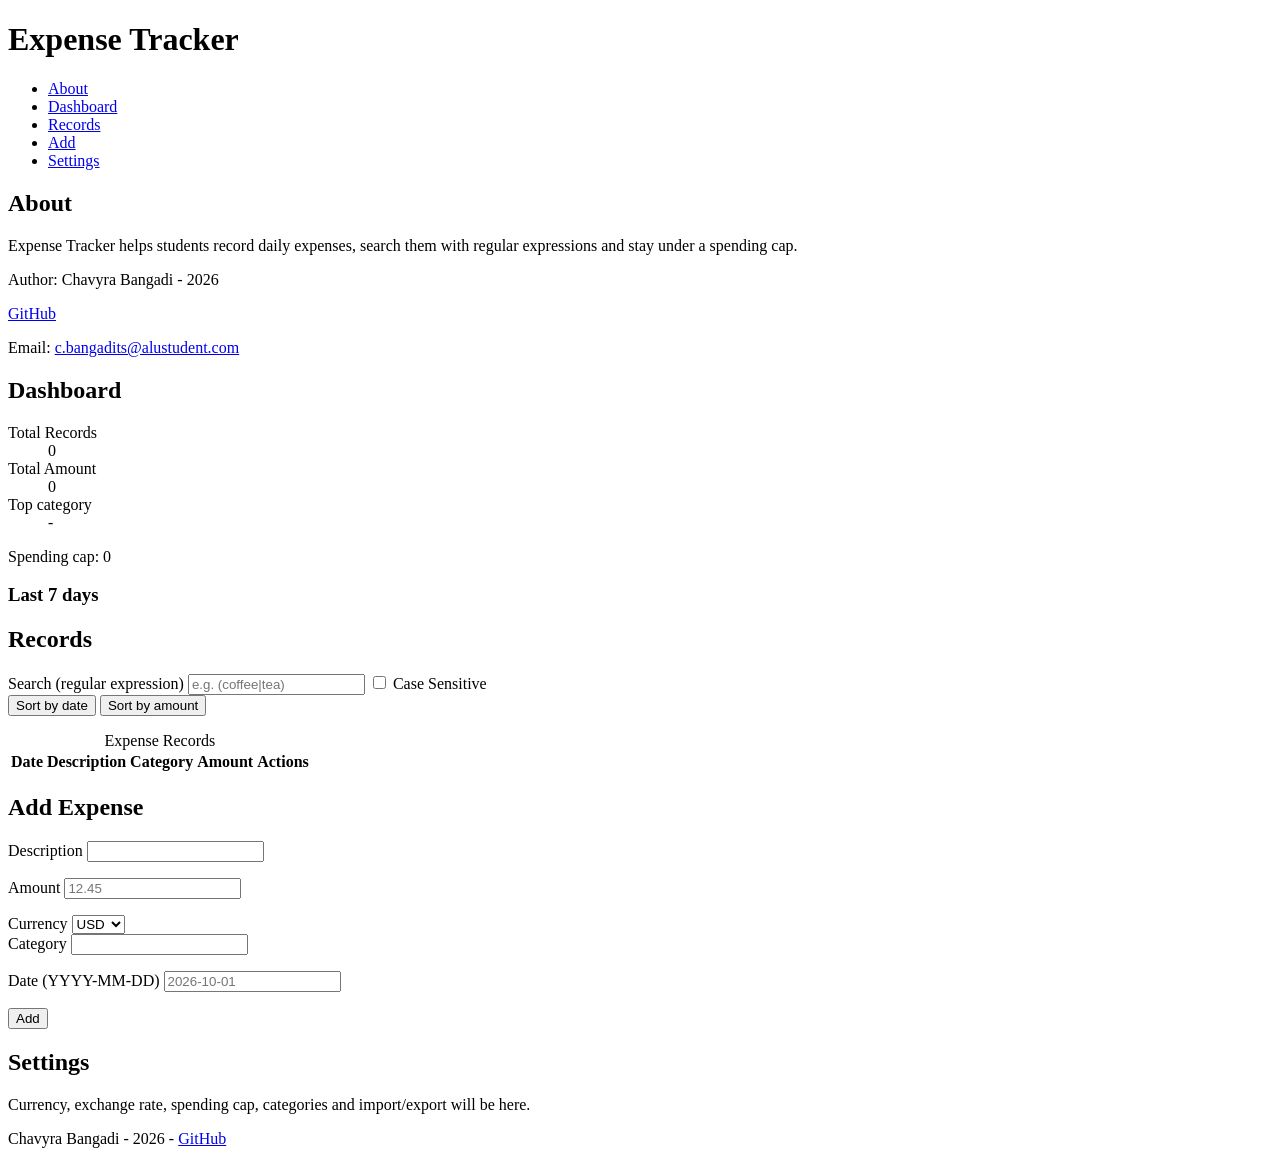
==== index.html @ 543ee17b "feat: add semantic sections and form (M2)" ====
<!DOCTYPE html>
<html lang="en">
<head>
    <meta charset="UTF-8">
    <meta name="viewport" content="width=device-width, initial-scale=1.0">
    <title>Expense Tracker</title>
    <link rel="stylesheet" href="styles/main.css">
    <script type="module" src="scripts/main.js"></script>
</head>
<body>
    <a href="#main" class="skip-link">Skip to main content</a>
    
    <header>
        <h1>Expense Tracker</h1>
        <nav aria-label="Main Navigation">
            <ul>
                <li><a href="#about">About</a></li>
                <li><a href="#dashboard">Dashboard</a></li>
                <li><a href="#records">Records</a></li>
                <li><a href="#add">Add</a></li>
                <li><a href="#settings">Settings</a></li>
            </ul>
        </nav>
    </header>

    <main id="main" tabindex="-1">

        <section id="about" aria-labelledby="about-heading">
            <h2 id="about-heading">About</h2>
            <p>Expense Tracker helps students record daily expenses, search them with regular expressions and stay under a spending cap.</p>
            <p>Author: Chavyra Bangadi - 2026</p>
            <p><a href="https://github.com/cbangadits-gif">GitHub</a></p>
            <p>Email: <a href="mailto:c.bangadits@alustudent.com">c.bangadits@alustudent.com</a></p>
        </section>

        <section id="dashboard" aria-labelledby="dashboard-heading">
            <h2 id="dashboard-heading">Dashboard</h2>
            <dl>
                <div><dt>Total Records</dt><dd id="stat-count">0</dd></div>
                <div><dt>Total Amount</dt><dd id="stat-total">0</dd></div>
                <div><dt>Top category</dt><dd id="stat-top">-</dd></div>
            </dl>
            <div>
                <p>Spending cap: <span id="budget-limit">0</span></p>
                <p id="cap-message" role="status" aria-live="polite"></p>
            </div>

            <h3>Last 7 days</h3>
            <ol id="trend"></ol>
        </section>

        <section id="records" aria-labelledby="records-heading">
            <h2 id="records-heading">Records</h2>
            <label for="search">Search (regular expression)</label>
            <input type="text" id="search" placeholder="e.g. (coffee|tea)" aria-describedby="search-status">
            <label><input type="checkbox" id="case-sensitive"> Case Sensitive</label>
            <div>
                <button type="button" id="sort-date">Sort by date</button>
                <button type="button" id="sort-amount">Sort by amount</button>
            </div>

            <p id="search-status" role="status" aria-live="polite"></p>

            <table>
                <caption>Expense Records</caption>
                <thead>
                    <tr>
                        <th scope="col">Date</th>
                        <th scope="col">Description</th>
                        <th scope="col">Category</th>
                        <th scope="col">Amount</th>
                        <th scope="col">Actions</th>
                    </tr>
                </thead>
                <tbody id="records-body"></tbody>
            </table>
        </section>

        <section id="add" aria-labelledby="add-heading">
            <h2 id="add-heading">Add Expense</h2>
            <form id="add-form" novalidate>
                <div>
                    <label for="description">Description</label>
                    <input type="text" id="description" name="description" requiredaria-describedby="description-error">
                    <p class="error" id="description-error" aria-live="polite"></p>
                </div>
                <div>
                    <label for="amount">Amount</label>
                    <input type="text" id="amount" name="amount" inputmode="decimal" placeholder="12.45" required aria-describedby="amount-error">
                    <p class="error" id="amount-error" aria-live="polite"></p>
                </div>
                <div>
                    <label for="currency">Currency</label>
                    <select id="currency" name="currency">
                        <option value="USD">USD</option>
                        <option value="EUR">EUR</option>
                        <option value="RWF">RWF</option>
                    </select>
                </div>
                <div>
                    <label for="category">Category</label>
                    <input type="text" id="category" name="category" list="category-list" required aria-describedby="category-error">
                    <datalist id="category-list"></datalist>
                    <p class="error" id="category-error" aria-live="polite"></p>
                </div>
                <div>
                    <label for="date">Date (YYYY-MM-DD)</label>
                    <input type="text" id="date" name="date" inputmode="numeric" placeholder="2026-10-01" required aria-describedby="date-error">
                    <p class="error" id="date-error" aria-live="polite"></p>
                </div>

                <button type="submit">Add</button>
            </form>
        </section>

        <section id="settings" aria-labelledby="settings-heading">
            <h2 id="settings-heading">Settings</h2>
            <p>Currency, exchange rate, spending cap, categories and import/export will be here.</p>
        </section>
    </main>

    <footer>
        <p>Chavyra Bangadi - 2026 - <a href="https://github.com/cbangadits-gif">GitHub</a></p>
    </footer>
</body>
</html>
---- styles/main.css ----
.skip-link {
    position: absolute;
    top: -40px;
    left: 0;
    background: #000;
    color: #fff;
    padding: 8px;
    z-index: 100;
}

.skip-link:focus {
    top: 0;
}

a:focus, button:focus, input:focus {
    outline: 2px solid #005fcc;
    outline-offset: 2px;
}

[aria-current="page"] {
    font-weight: bold;
    text-decoration: underline;
}
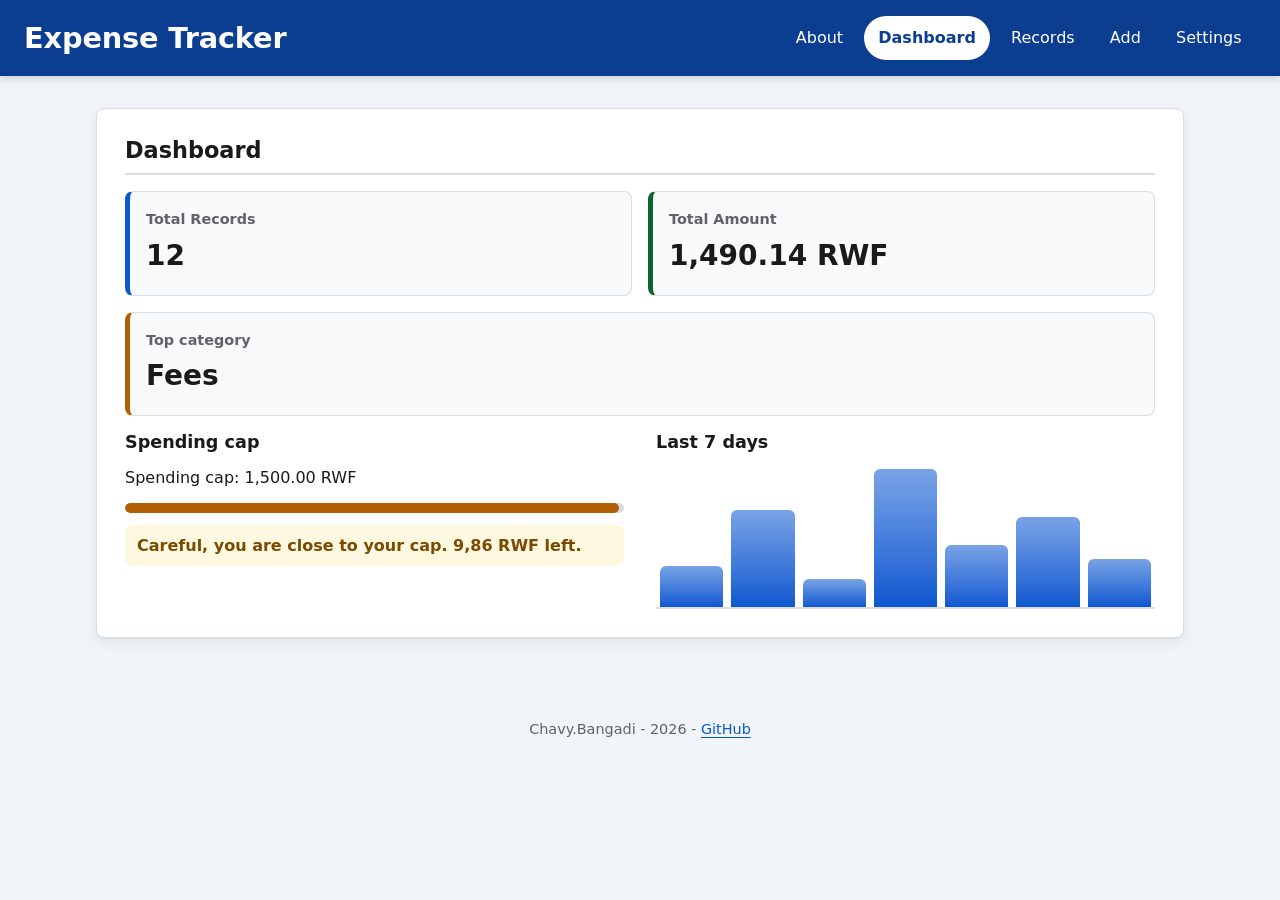
==== commit 93efc620: "feat: section navigation, richer About, solid header (M2)" ====
--- a/index.html
+++ b/index.html
@@ -26,101 +26,97 @@
     <main id="main" tabindex="-1">
 
         <section id="about" aria-labelledby="about-heading">
-            <h2 id="about-heading">About</h2>
-            <p>Expense Tracker helps students record daily expenses, search them with regular expressions and stay under a spending cap.</p>
-            <p>Author: Chavyra Bangadi - 2026</p>
-            <p><a href="https://github.com/cbangadits-gif">GitHub</a></p>
-            <p>Email: <a href="mailto:c.bangadits@alustudent.com">c.bangadits@alustudent.com</a></p>
+            <h2 id="about-heading" tabindex="-1">About</h2>
+            <p>Expense Tracker is a small web app that helps students see where their money goes, search past expenses with regular expressions and stay under a monthly spending cap.</p>
+            <h3>What you can do</h3>
+            <ul class="feature-grid">
+                <li><strong>Track expenses</strong>Add, edit and delete records with a description, amount, currency, category and date</li>
+                <li><strong>Search with Regex</strong>Type a regular expression and see matches highlighted instantly.</li>
+                <li><strong>Watch your budget</strong>Set a spending cap and get a clear message when you get close or go over.</li>
+                <li><strong>Keep your data</strong>Everything is saved in your browser. Import or export it as JSON at any time.</li>
+            </ul>
+            <h3>How to use it</h3>
+            <ol>
+                <li>Open <strong>Add</strong> and enter your first expense.</li>
+                <li>Check the <strong>Dashboard</strong> for totals,top category and 7-day trend.</li>
+                <li>Use <strong>Records</strong> to search, sort, edit or delete.</li>
+                <li>Set your cap, currencies and backups in <strong>Settings</strong></li>
+            </ol>
+            <h3>Keyboard and accessibility</h3>
+            <ul>
+                <li>Press <kbd>Tab</kbd> to move between controls; the first stop is the skip link.</li>
+                <li>Press <kbd>Enter</kbd> or <kbd>Space</kbd> to active buttons and menu items.</li>
+                <li>Messages are announced to screen readers, and colors never carry meaning alone.</li>
+            </ul>
+            <h3>Built with</h3>
+            <p>Plain HTML, CSS and JavaScript(ES modules), no framework. Data stays on your device in <code>localstorage</code>.</p>
+            <h3>Author</h3>
+            <p>Chavy.Bangadi, 2026</p>
+            <p><a href="https://github.com/cbangadits-gif">GitHub</a> . <a href="mailto:c.bangadits@alustudent.com">c.bangadits@alustudent.com</a></p>
         </section>
 
         <section id="dashboard" aria-labelledby="dashboard-heading">
-            <h2 id="dashboard-heading">Dashboard</h2>
+            <h2 id="dashboard-heading" tabindex="-1">Dashboard</h2>
             <dl>
-                <div><dt>Total Records</dt><dd id="stat-count">0</dd></div>
-                <div><dt>Total Amount</dt><dd id="stat-total">0</dd></div>
-                <div><dt>Top category</dt><dd id="stat-top">-</dd></div>
+                <div><dt>Total Records</dt><dd id="stat-count">12</dd></div>
+                <div><dt>Total Amount</dt><dd id="stat-total">1,490.14 RWF</dd></div>
+                <div><dt>Top category</dt><dd id="stat-top">Fees</dd></div>
             </dl>
             <div>
-                <p>Spending cap: <span id="budget-limit">0</span></p>
-                <p id="cap-message" role="status" aria-live="polite"></p>
+                <h3>Spending cap</h3>
+                <p>Spending cap: <span id="budget-limit">1,500.00 RWF</span></p>
+                <div class="meter" data-state="near" aria-hidden="true"><div class="meter-fill" style="--w:99%"></div></div>
+                <p id="cap-message" role="status" aria-live="polite" class="cap-near">Careful, you are close to your cap. 9,86 RWF left.</p>
             </div>
-
+            <div>
             <h3>Last 7 days</h3>
-            <ol id="trend"></ol>
+            <ol id="trend">
+                <li style="--h:30"></li><li style="--h:70"></li><li style="--h:20"></li><li style="--h:100"></li><li style="--h:45"></li><li style="--h:65"></li><li style="--h:35"></li>
+            </ol>
+            </div>
         </section>
 
         <section id="records" aria-labelledby="records-heading">
-            <h2 id="records-heading">Records</h2>
+            <h2 id="records-heading" tabindex="-1">Records</h2>
             <label for="search">Search (regular expression)</label>
-            <input type="text" id="search" placeholder="e.g. (coffee|tea)" aria-describedby="search-status">
+            <input type="search" id="search" placeholder="e.g. (coffee|tea)" aria-describedby="search-status">
             <label><input type="checkbox" id="case-sensitive"> Case Sensitive</label>
-            <div>
+            <div class="sort-buttons">
                 <button type="button" id="sort-date">Sort by date</button>
                 <button type="button" id="sort-amount">Sort by amount</button>
             </div>
 
-            <p id="search-status" role="status" aria-live="polite"></p>
+            <p id="search-status" role="status" aria-live="polite">4 results of 12</p>
 
             <table>
-                <caption>Expense Records</caption>
-                <thead>
-                    <tr>
-                        <th scope="col">Date</th>
-                        <th scope="col">Description</th>
-                        <th scope="col">Category</th>
-                        <th scope="col">Amount</th>
-                        <th scope="col">Actions</th>
-                    </tr>
-                </thead>
-                <tbody id="records-body"></tbody>
+                <caption class="visually-hidden">Expense Records</caption>
+                <thead><tr><th scope="col">Date</th><th scope="col">Description</th><th scope="col">Category</th><th scope="col">Amount</th><th scope="col">Actions</th></tr></thead>
+                <tbody id="records-body">
+                    <tr><td data-label="Date">2026-10-08</td><td data-label="Description">Lunch at cafeteria</td><td data-label="Category">Food</td><td data-label="Amount">12.50 USD</td><td><div class="actions"><button type="button" class="btn-small">Edit</button><button type="button" class="btn-small btn-danger">Delete</button></div></td></tr>
+                    <tr><td data-label="Date">2026-10-07</td><td data-label="Description"><mark>Coffee</mark> with friends</td><td data-label="Category">Leisure</td><td data-label="Amount">8.75 USD</td><td><div class="actions"><button type="button" class="btn-small">Edit</button><button type="button" class="btn-small btn-danger">Delete</button></div></td></tr>
+                </tbody>
             </table>
         </section>
 
         <section id="add" aria-labelledby="add-heading">
-            <h2 id="add-heading">Add Expense</h2>
+            <h2 id="add-heading" tabindex="-1">Add Expense</h2>
             <form id="add-form" novalidate>
-                <div>
-                    <label for="description">Description</label>
-                    <input type="text" id="description" name="description" requiredaria-describedby="description-error">
-                    <p class="error" id="description-error" aria-live="polite"></p>
-                </div>
-                <div>
-                    <label for="amount">Amount</label>
-                    <input type="text" id="amount" name="amount" inputmode="decimal" placeholder="12.45" required aria-describedby="amount-error">
-                    <p class="error" id="amount-error" aria-live="polite"></p>
-                </div>
-                <div>
-                    <label for="currency">Currency</label>
-                    <select id="currency" name="currency">
-                        <option value="USD">USD</option>
-                        <option value="EUR">EUR</option>
-                        <option value="RWF">RWF</option>
-                    </select>
-                </div>
-                <div>
-                    <label for="category">Category</label>
-                    <input type="text" id="category" name="category" list="category-list" required aria-describedby="category-error">
-                    <datalist id="category-list"></datalist>
-                    <p class="error" id="category-error" aria-live="polite"></p>
-                </div>
-                <div>
-                    <label for="date">Date (YYYY-MM-DD)</label>
-                    <input type="text" id="date" name="date" inputmode="numeric" placeholder="2026-10-01" required aria-describedby="date-error">
-                    <p class="error" id="date-error" aria-live="polite"></p>
-                </div>
-
+                <div><label for="description">Description</label><input type="text" id="description" required aria-describedby="description-error"><p class="error" id="description-error" aria-live="polite"></p></div>
+                <div><label for="amount">Amount</label><input type="text" id="amount" inputmode="decimal" placeholder="12.45" required aria-describedby="amount-error"><p class="error" id="amount-error" aria-live="polite"></p></div>
+                <div><label for="currency">Currency</label><select id="currency"><option>USD</option><option>EUR</option><option>RWF</option></select></div>
+                <div><label for="category">Category</label><input type="text" id="category" required aria-describedby="category-error"><p class="error" id="category-error" aria-live="polite"></p></div>
+                <div><label for="date">Date (YYYY-MM-DD)</label><input type="text" id="date" placeholder="2026-10-01" required aria-describedby="date-error"><p class="error" id="date-error" aria-live="polite"></p></div>
                 <button type="submit">Add</button>
             </form>
         </section>
 
         <section id="settings" aria-labelledby="settings-heading">
-            <h2 id="settings-heading">Settings</h2>
+            <h2 id="settings-heading" tabindex="-1">Settings</h2>
             <p>Currency, exchange rate, spending cap, categories and import/export will be here.</p>
         </section>
     </main>
+    <footer><p>Chavy.Bangadi - 2026 - <a href="https://github.com/cbangadits-gif">GitHub</a></p></footer>
+</body>
+</html>
 
-    <footer>
-        <p>Chavyra Bangadi - 2026 - <a href="https://github.com/cbangadits-gif">GitHub</a></p>
-    </footer>
-</body>
-</html>+            
--- a/styles/main.css
+++ b/styles/main.css
@@ -1,23 +1,592 @@
+:root {
+    --bg: #f1f4f9;
+    --card: #ffffff;
+    --surface: #f8f9fa;
+    --text: #1a1a1a;
+    --muted: #5f6368;
+    --primary: #0b57d0;
+    --on-primary: #ffffff;
+    --border: #dadce0;
+    --danger: #b3261e;
+    --on-danger: #ffffff;
+    --success: #0d652d;
+    --warning: #7a4a00;
+    --warning-bg: #fff8e1;
+    --accent-amber: #b06000;
+    --header-from: #0b3d91;
+    --header-to: #0b57d0;
+    --th-bg: #e8f0fe;
+    --th-text: #0b3d91;
+    --row-alt: #f8f9fa;
+    --row-hover: #eef3fd;
+    --shadow: 0 1px 2px rgba(16, 24, 40, 0.06), 0 4px 14px rgba(16, 24, 40, 0.07);
+    --radius: 8px;
+    --space: 1rem;
+    --font: system-ui, -apple-system, "Segoe UI", Roboto, sans-serif;
+    color-scheme: light;
+}
+
+@media(prefers-color-scheme: dark) {
+    :root {
+        --bg: #0f1420;
+        --card: #182030;
+        --surface: #1f2940;
+        --text: #e8ecf4;
+        --muted: #b6c0d3;
+        --primary: #8ab4ff;
+        --on-primary: #0b1220;
+        --border: #3a465c;
+        --danger: #ff9b9b;
+        --on-danger: #2a0505;
+        --success: #86efac;
+        --warning: #fcd34d;
+        --warning-bg: #3a2f10;
+        --accent-amber: #fcd34d;
+        --header-from: #14264d;
+        --header-to: #1f3c7a;
+        --th-bg: #243252;
+        --th-text: #dbe6ff;
+        --row-alt: #1c2539;
+        --row-hover: #26324d;
+        --shadow: 0 1px 2px rgba(0, 0, 0, 0.4), 0 4px 14px rgba(0, 0, 0, 0.35);
+        color-scheme: dark;
+        
+    }
+}
+
+
+*, *::before, *::after {
+    box-sizing: border-box;
+}
+
+body {
+    margin: 0;
+    font-family: var(--font);
+    line-height: 1.6;
+    background: var(--bg);
+    color: var(--text);
+    font-size: 16px;
+}
+
+h1, h2, h3 {
+    margin: 0 0 calc(var(--space) * 0.75);
+    line-height: 1.2;
+}
+h1 {font-size: 1.6rem; letter-spacing: -0.01rem; }
+h2 {font-size: 1.4rem; }
+h3 {font-size: 1.1rem; }
+
+p { margin: 0 0 0.75rem; }
+
+a {
+    color: var(--primary);
+    text-underline-offset: 3px;
+}
+
 .skip-link {
     position: absolute;
-    top: -40px;
-    left: 0;
+    top: -100px;
+    left: 0.5rem;
+    padding: 0.5rem 1rem;
     background: #000;
     color: #fff;
-    padding: 8px;
-    z-index: 100;
-}
-
+    z-index: 1009;
+    text-decoration: none;
+    border-radius: var(--radius);
+    transition: top 0.2s ease;
+}
 .skip-link:focus {
-    top: 0;
-}
-
-a:focus, button:focus, input:focus {
-    outline: 2px solid #005fcc;
+    top: 0.5rem;
+    outline: 3px solid #fff;
     outline-offset: 2px;
 }
 
-[aria-current="page"] {
-    font-weight: bold;
+:focus-visible {
+    outline: 3px solid var(--primary);
+    outline-offset: 2px;
+}
+header :focus-visible {
+    outline-color: #fff;
+}
+
+.visually-hidden {
+    position: absolute;
+    width: 1px;
+    height: 1px;
+    padding: 0;
+    margin: -1px;
+    overflow: hidden;
+    clip: rect(0, 0, 0, 0);
+    white-space: nowrap;
+    border: 0;
+}
+
+section > h2:focus {
+    outline: none;
+}
+
+main:focus {
+    outline: none;
+}
+
+[hidden] {
+    display: none !important;
+}
+
+header {
+    padding: var(--space);
+    background: var(--header-from);
+    color: #fff;
+    box-shadow: 0 2px 8px rgba(0, 0, 0, 0.18);
+    display: flex;
+    flex-direction: column;
+    gap: 0.75rem;
+}
+header h1 { margin: 0; }
+
+
+nav ul {
+    display: flex;
+    flex-wrap: wrap;
+    gap: 0.4rem;
+    list-style: none;
+    padding: 0;
+    margin: 0;
+    
+}
+nav a {
+    display: inline-flex;
+    align-items: center;
+    min-height: 44px;
+    padding: 0.4rem 0.9rem;
+    border-radius: 999px;
+    text-decoration: none;
+    color: #fff;
+    font-weight: 500;
+    transition: background-color 0.2s, color 0.2s
+}
+nav a:hover {
+    background: rgba(255, 255, 255, 0.2);
+}
+nav a[aria-current="page"] {
+    background: #fff;
+    color: #0b3d91;
+    font-weight: 700;  
+}
+
+main {
+    padding: calc(var(--space) * 1.5) var(--space);
+    max-width: 72rem;
+    margin: 0 auto;
+}
+
+section {
+    margin-bottom: calc(var(--space) * 1.5);
+    padding: var(--space);
+    background: var(--card);
+    border: 1px solid var(--border);
+    border-radius: var(--radius);
+    box-shadow: var(--shadow);
+    animation: fade-in 0.3s ease;
+}
+section > h2 {
+    padding-bottom: 0.6rem;
+    margin-bottom: var(--space);
+    border-bottom: 2px solid var(--border);
+}
+#about p, #about li { max-width: 65ch; }
+#about .lead {
+    font-size: 1.1rem;
+    color: var(--muted);
+}
+#about h3 {
+    margin-top: 1.5rem;
+}
+#about ul, #about ol {
+    padding-left: 1.25rem;
+}
+#about li + li {
+    margin-top: 0.35rem;
+}
+.feature-grid {
+    display: grid;
+    gap: var(--space);
+    list-style: none;
+    padding: 0 !important;
+}
+.feature-grid li {
+    max-width: none !important;
+    margin: 0 !important;
+    padding: var(--space);
+    background: var(--bg);
+    border: 1px solid var(--border);
+    border-left: 5px solid var(--primary);
+    border-radius: var(--radius);
+
+}
+.feature-grid strong {
+    display: block;
+}
+kbd {
+    padding: 0.1rem 0.4rem;
+    border: 1px solid var(--border);
+    border-bottom-width: 2px;
+    border-radius: 4px;
+    background: var(--bg);
+    font: 0.85rem ui-monospace, monospace;
+}
+
+footer {
+    padding: calc(var(--space) * 1.5);
+    text-align: center;
+    color: var(--muted);
+    font-size: 0.9rem;
+}
+
+label {
+    display: block;
+    margin: 0 0 0.25rem;
+    font-weight: 600;
+}
+
+input[type="text"],
+input[type="search"],
+select {
+    width: 100%;
+    min-height: 44px;
+    padding: 0.5rem 0.75rem;
+    border: 1.5px solid var(--border);
+    border-radius: var(--radius);
+    background: var(--card);
+    color: var(--text);
+    font: inherit;
+    transition: border-color 0.2s, box-shadow 0.2s;
+}
+input::placeholder {
+    color: var(--muted);
+    opacity: 0.85;
+}
+input[type="text"]:hover,
+input[type="search"]:hover,
+select:hover {
+    border-color: var(--primary);
+}
+input[type="text"]:focus,
+input[type="search"]:focus,
+select:focus {
+    border-color: var(--primary);
+    box-shadow: 0 0 0 3px color-mix(in srgb, var(--primary) 25%, transparent);
+}
+input[type="checkbox"] {
+    width: 1.15rem;
+    height: 1.15rem;
+    margin-right: 0.5rem;
+    vertical-align: middle;
+    accent-color: var(--primary);
+}
+.error {
+    color: var(--danger);
+    font-size: 0.875rem;
+    min-height: 1.25rem;
+    margin: 0.25rem 0 0;
+}
+
+input[aria-invalid="true"] {
+    border-color: var(--danger);
+    border-width: 2px;
+}
+
+button {
+    min-height: 44px;
+    padding: 0.5rem 1rem;
+    cursor: pointer;
+    border-radius: var(--radius);
+    border: 1px solid var(--border);
+    background: var(--card);
+    color: var(--text);
+    font: inherit;
+    font-weight: 600;
+    transition: background-color 0.2s, border-color 0.2s, transform 0.1s, box-shadow 0.2s;
+}
+button:hover {
+    border-color: var(--primary);
+    box-shadow: 0 2px 6px rgba(0, 0, 0, 0.12);
+    transform: translateY(-1px);
+}
+button:active {
+    transform: translateY(0);
+}
+button[type="submit"] {
+    background: var(--primary);
+    color: var(--on-primary);
+    border-color: var(--primary);
+}
+button[type="submit"]:hover {
+    filter: brightness(0.92);
+}
+.btn-danger {
+    background: var(--danger);
+    color: var(--on-danger);
+    border-color: var(--danger);
+}
+.btn-small {
+    min-height: 36px;
+    padding: 0.25rem 0.75rem;
+    font-size: 0.9rem;
+}  
+
+.sort-buttons {
+    display: flex;
+    flex-wrap: wrap;
+    gap: 0.5rem;
+    margin: 0.75rem 0;
+}
+#search-status {
+    min-height: 1.5rem;
+    margin: 0 0 var(--space);
+    color: var(--muted);
+    font-weight: 600;
+} 
+
+dl {
+    display: grid;
+    gap: var(--space);
+    margin: 0 0 var(--space);
+}
+dl div {
+    padding: var(--space);
+    background: var(--surface);
+    border: 1px solid var(--border);
+    border-left: 5px solid var(--primary);
+    border-radius: var(--radius);
+}
+dl div:nth-child(2) { border-left-color: var(--success); } 
+dl div:nth-child(3) { border-left-color: var(--accent-amber); }
+dt {
+    color: var(--muted);
+    font-size: 0.9rem;
+    font-weight: 600;
+}
+dd {
+    margin: 0.15rem 0 0;
+    font-size: 1.75rem;
+    font-weight: 700;
+    overflow-wrap: anywhere;
+}
+
+.meter {
+    height: 10px;
+    margin: 0.5rem 0 0.75rem;
+    background: var(--border);
+    border-radius: 999px;
+    overflow: hidden;
+}
+.meter-fill {
+    height: 100%;
+    width: var(--w, 0%);
+    background: var(--success);
+    border-radius: 999px;
+    transition: width 0.6s ease, background-color 0.3s;
+}
+.meter[data-state="near"] .meter-fill { background: var(--accent-amber); }
+.meter[data-state="over"] .meter-fill { background: var(--danger); }
+
+#trend {
+    display: flex;
+    align-items: flex-end;
+    gap: 0.5rem;
+    list-style: none;
+    padding: 0 0.25rem;
+    margin: 1rem 0 0;
+    height: 140px;
+    border-bottom: 2px solid var(--border);
+}
+#trend li {
+    flex: 1;
+    background: linear-gradient(to top, var(--primary), color-mix(in srgb, var(--primary) 55%, #fff));
+    border-radius: 6px 6px 0 0;
+    height: calc(var(--h, 0) * 1%);
+    min-height: 4px;
+    transform-origin: bottom;
+    animation: grow 0.7s ease-out both;
+}
+
+.cap-ok { color: var(--success); font-weight:600; }
+.cap-near { color: var(--warning); background:var(--warning-bg); padding: 0.5rem 0.75rem; border-radius: var(--radius); font-weight: 600; }
+.cap-over { color: var(--on-danger); background: var(--danger); padding: 0.5rem 0.75rem; border-radius: var(--radius); font-weight: 600; }
+
+mark {
+    background: #ffeb3b;
+    color: #1a1a1a;
     text-decoration: underline;
-}+    padding: 0 2px;
+    border-radius: 2px;
+}
+table, thead, tbody, tr, td {
+    display: block;
+    width: 100%;
+}
+thead {
+    position: absolute;
+    width: 1px;
+    height: 1px;
+    padding: 0;
+    margin: -1px;
+    overflow: hidden;
+    clip: rect(0, 0, 0, 0);
+    white-space: nowrap;
+    border: 0;
+}
+tr {
+    border: 1px solid var(--border);
+    border-radius: var(--radius);
+    margin-bottom: var(--space);
+    padding: 0.5rem var(--space);
+    background: var(--card);
+    box-shadow: var(--shadow);
+}
+td {
+    padding: 0.3rem 0;
+    display: flex;
+    justify-content: space-between;
+    gap: 1rem;
+    text-align: right;
+}
+td::before {
+    content: attr(data-label);
+    font-weight: 600;
+    color: var(--muted);
+    text-align: left;
+}
+
+.actions {
+    display: flex;
+    gap: 0.5rem;
+    margin-top: 0.25rem;
+}
+
+@keyframes fade-in {
+    from { opacity: 0; transform: translateY(8px); }
+    to { opacity: 1; transform: translateY(0); }
+}
+@keyframes grow {
+    from { transform: scaleY(0); }
+    to { transform: scaleY(1); }
+    
+}
+@keyframes flash {
+    from { background-color: var(--th-bg); }
+    
+}
+.is-new {
+    animation: flash 1.6s ease-out;
+}
+
+@media (prefers-reduced-motion: reduce) {
+    *, *::before, *::after {
+        animation: none !important;
+        transition: none !important;
+    }
+}
+
+@media (min-width: 360px) {
+    dl {
+        grid-template-columns: 1fr 1fr;
+    }
+    dl div:last-child {
+        grid-column: 1 / -1;
+    }
+}
+
+@media (min-width: 768px) {
+    .feature-grid { grid-template-columns: 1fr 1fr; }
+    h1 { font-size: 1.8rem; }
+    header {
+        flex-direction: row;
+        justify-content: space-between;
+        align-items: center;
+        padding: 1rem 1.5rem;
+
+    section {
+        padding: calc(var(--space) * 1.5);
+    }
+
+    form {
+        display: grid;
+        grid-template-columns: 1fr 1fr;
+        gap: 0 var(--space);
+    }
+    form > div:first-child,
+    form button[type="submit"] {
+        grid-column: 1/ -1;
+    }
+    dl {
+        grid-template-columns: repeat(3, 1fr);
+    }
+    dl div:last-child {
+        grid-column: auto;
+    }
+    table { 
+        display: table; 
+        border-collapse: collapse;
+        border: 1px solid var(--border);
+    }
+    thead {
+        position: static;
+        width: auto;
+        height: auto;
+        margin: 0;
+        clip: auto;
+        overflow: visible;
+        display: table-header-group;
+    }
+    tbody { display: table-row-group; }
+    tr {
+        display: table-row;
+        border: none;
+        border-radius: 0;
+        box-shadow: none;
+        margin: 0;
+        padding: 0;
+        background: transparent;
+    }
+    tbody tr:nth-child(even) { background: var(--row-alt); }
+    tbody tr:hover { background: var(--row-hover); }
+    th {
+        text-align: left;
+        padding: 0.75rem;
+        background: var(--th-bg);
+        color: var(--th-text);
+        font-size: 0.9rem;
+    }
+    td {
+        display: table-cell;
+        padding: 0.75rem;
+        text-align: left;
+        border-top: 1px solid var(--border);
+    }
+    td::before { content: none; }
+    td[data-label="Date"] { white-space: nowrap; width: 1%;}
+    td[data-label="Amount"] { white-space: nowrap; text-align: right; font-variant-numeric: tabular-nums ; }
+    td[data-label="Description"] { width: 40%;}
+    td:last-child { white-space: nowrap; width: 1%;}
+}
+@media (min-width: 1024px) {
+    main {
+        padding: 2rem;
+    }
+    #dashboard:not([hidden]) {
+        display: grid;
+        grid-template-columns: 1fr 1fr;
+        gap: 0 calc(var(--space) * 2);
+        align-content: start;
+    }
+    #dashboard h2,
+    #dashboard dl {
+        grid-column: 1 / -1;
+    }
+
+    section {
+        padding: calc(var(--space) * 1.75);
+    }
+} 
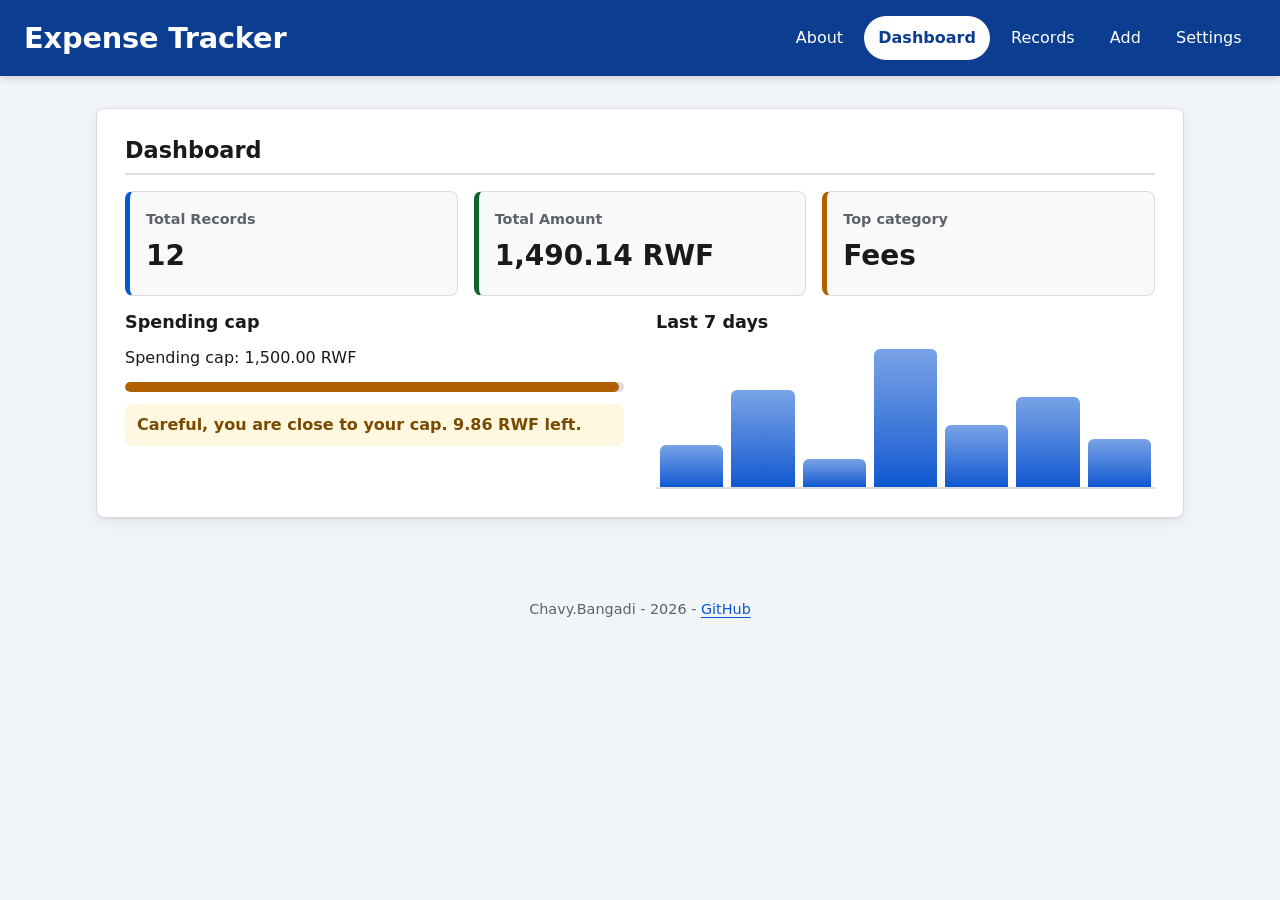
==== commit 9dc3785d: "style: improved Records and Add sections" ====
--- a/index.html
+++ b/index.html
@@ -27,29 +27,29 @@
 
         <section id="about" aria-labelledby="about-heading">
             <h2 id="about-heading" tabindex="-1">About</h2>
-            <p>Expense Tracker is a small web app that helps students see where their money goes, search past expenses with regular expressions and stay under a monthly spending cap.</p>
+            <p class="lead">Expense Tracker is a small web app that helps students see where their money goes, search past expenses with regular expressions and stay under a monthly spending cap.</p>
             <h3>What you can do</h3>
             <ul class="feature-grid">
-                <li><strong>Track expenses</strong>Add, edit and delete records with a description, amount, currency, category and date</li>
-                <li><strong>Search with Regex</strong>Type a regular expression and see matches highlighted instantly.</li>
-                <li><strong>Watch your budget</strong>Set a spending cap and get a clear message when you get close or go over.</li>
-                <li><strong>Keep your data</strong>Everything is saved in your browser. Import or export it as JSON at any time.</li>
+                <li><strong>Track expenses:</strong> Add, edit and delete records with a description, amount, currency, category and date</li>
+                <li><strong>Search with Regex:</strong> Type a regular expression and see matches highlighted instantly.</li>
+                <li><strong>Watch your budget:</strong> Set a spending cap and get a clear message when you get close or go over.</li>
+                <li><strong>Keep your data:</strong> Everything is saved in your browser. Import or export it as JSON at any time.</li>
             </ul>
             <h3>How to use it</h3>
             <ol>
                 <li>Open <strong>Add</strong> and enter your first expense.</li>
-                <li>Check the <strong>Dashboard</strong> for totals,top category and 7-day trend.</li>
+                <li>Check the <strong>Dashboard</strong> for totals, top category and the 7-day trend.</li>
                 <li>Use <strong>Records</strong> to search, sort, edit or delete.</li>
-                <li>Set your cap, currencies and backups in <strong>Settings</strong></li>
+                <li>Set your cap, currencies and backups in <strong>Settings</strong>.</li>
             </ol>
             <h3>Keyboard and accessibility</h3>
             <ul>
                 <li>Press <kbd>Tab</kbd> to move between controls; the first stop is the skip link.</li>
-                <li>Press <kbd>Enter</kbd> or <kbd>Space</kbd> to active buttons and menu items.</li>
+                <li>Press <kbd>Enter</kbd> or <kbd>Space</kbd> to activate buttons and links.</li>
                 <li>Messages are announced to screen readers, and colors never carry meaning alone.</li>
             </ul>
             <h3>Built with</h3>
-            <p>Plain HTML, CSS and JavaScript(ES modules), no framework. Data stays on your device in <code>localstorage</code>.</p>
+            <p>Plain HTML, CSS and JavaScript (ES modules), no framework. Data stays on your device in <code>localStorage</code>.</p>
             <h3>Author</h3>
             <p>Chavy.Bangadi, 2026</p>
             <p><a href="https://github.com/cbangadits-gif">GitHub</a> . <a href="mailto:c.bangadits@alustudent.com">c.bangadits@alustudent.com</a></p>
@@ -66,7 +66,7 @@
                 <h3>Spending cap</h3>
                 <p>Spending cap: <span id="budget-limit">1,500.00 RWF</span></p>
                 <div class="meter" data-state="near" aria-hidden="true"><div class="meter-fill" style="--w:99%"></div></div>
-                <p id="cap-message" role="status" aria-live="polite" class="cap-near">Careful, you are close to your cap. 9,86 RWF left.</p>
+                <p id="cap-message" role="status" aria-live="polite" class="cap-near">Careful, you are close to your cap. 9.86 RWF left.</p>
             </div>
             <div>
             <h3>Last 7 days</h3>
@@ -78,36 +78,96 @@
 
         <section id="records" aria-labelledby="records-heading">
             <h2 id="records-heading" tabindex="-1">Records</h2>
-            <label for="search">Search (regular expression)</label>
-            <input type="search" id="search" placeholder="e.g. (coffee|tea)" aria-describedby="search-status">
-            <label><input type="checkbox" id="case-sensitive"> Case Sensitive</label>
-            <div class="sort-buttons">
-                <button type="button" id="sort-date">Sort by date</button>
-                <button type="button" id="sort-amount">Sort by amount</button>
+            <div class="toolbar">
+                <div class="search-field">
+                    <label for="search">Search (regular expression)</label>
+                    <div class="search-box">
+                        <input type="search" id="search" placeholder="e.g. (coffee|tea)" aria-describedby="search-status">
+                    </div>
+                </div>    
+                <label class="switch"><input type="checkbox" id="case-sensitive"> Case sensitive</label>
+                <div class="sort-buttons" role="group" aria-labelledby="sort-label">
+                    <span class="sort-label" id="sort-label">Sort by</span>
+                    <button type="button" id="sort-date" aria-pressed="false">Date <span aria-hidden="true">&#8597;</span></button>
+                    <button type="button" id="sort-amount" aria-pressed="false">Amount <span aria-hidden="true">&#8597;</span></button>
+                </div>    
             </div>
 
             <p id="search-status" role="status" aria-live="polite">4 results of 12</p>
 
             <table>
-                <caption class="visually-hidden">Expense Records</caption>
+                <caption class="visually-hidden">Expense records</caption>
                 <thead><tr><th scope="col">Date</th><th scope="col">Description</th><th scope="col">Category</th><th scope="col">Amount</th><th scope="col">Actions</th></tr></thead>
                 <tbody id="records-body">
-                    <tr><td data-label="Date">2026-10-08</td><td data-label="Description">Lunch at cafeteria</td><td data-label="Category">Food</td><td data-label="Amount">12.50 USD</td><td><div class="actions"><button type="button" class="btn-small">Edit</button><button type="button" class="btn-small btn-danger">Delete</button></div></td></tr>
-                    <tr><td data-label="Date">2026-10-07</td><td data-label="Description"><mark>Coffee</mark> with friends</td><td data-label="Category">Leisure</td><td data-label="Amount">8.75 USD</td><td><div class="actions"><button type="button" class="btn-small">Edit</button><button type="button" class="btn-small btn-danger">Delete</button></div></td></tr>
+                    <tr>
+                        <td data-label="Date">2026-10-08</td>
+                        <td data-label="Description">Lunch at cafeteria</td>
+                        <td data-label="Category"><span class="chip">Food</span></td>
+                        <td data-label="Amount">12.50 USD</td>
+                        <td><div class="actions"><button type="button" class="btn-small">Edit</button><button type="button" class="btn-small btn-danger">Delete</button></div></td>
+                    </tr>
+                    <tr>
+                        <td data-label="Date">2026-10-07</td>
+                        <td data-label="Description"><mark>Coffee</mark> with friends</td>
+                        <td data-label="Category"><span class="chip">Leisure</span></td>
+                        <td data-label="Amount">8.75 USD</td>
+                        <td><div class="actions"><button type="button" class="btn-small">Edit</button><button type="button" class="btn-small btn-danger">Delete</button></div></td>
+                    </tr>
+                    <tr>
+                        <td data-label="Date">2026-10-06</td>
+                        <td data-label="Description">Chemistry textbook</td>
+                        <td data-label="Category"><span class="chip">Books</span></td>
+                        <td data-label="Amount">89.99 USD</td>
+                        <td><div class="actions"><button type="button" class="btn-small">Edit</button><button type="button" class="btn-small btn-danger">Delete</button></div></td>
+                    </tr>
+                    <tr>
+                       <td data-label="Date">2026-10-05</td>
+                       <td data-label="Description">Monthly bus pass</td>
+                       <td data-label="Category"><span class="chip">Transport</span></td>
+                       <td data-label="Amount">45.00 USD</td>
+                       <td><div class="actions"><button type="button" class="btn-small">Edit</button><button type="button" class="btn-small btn-danger">Delete</button></div></td>
+                    </tr>
                 </tbody>
             </table>
+            <p class="empty-state" id="empty-state" hidden>No record matches your search.</p>
         </section>
 
         <section id="add" aria-labelledby="add-heading">
-            <h2 id="add-heading" tabindex="-1">Add Expense</h2>
+            <h2 id="add-heading" tabindex="-1">Add expense</h2>
+            <p class="section-intro">Record a new expense. Fields marked <span class="req" aria-hidden="true">*</span> are required.</p>
             <form id="add-form" novalidate>
-                <div><label for="description">Description</label><input type="text" id="description" required aria-describedby="description-error"><p class="error" id="description-error" aria-live="polite"></p></div>
-                <div><label for="amount">Amount</label><input type="text" id="amount" inputmode="decimal" placeholder="12.45" required aria-describedby="amount-error"><p class="error" id="amount-error" aria-live="polite"></p></div>
-                <div><label for="currency">Currency</label><select id="currency"><option>USD</option><option>EUR</option><option>RWF</option></select></div>
-                <div><label for="category">Category</label><input type="text" id="category" required aria-describedby="category-error"><p class="error" id="category-error" aria-live="polite"></p></div>
-                <div><label for="date">Date (YYYY-MM-DD)</label><input type="text" id="date" placeholder="2026-10-01" required aria-describedby="date-error"><p class="error" id="date-error" aria-live="polite"></p></div>
-                <button type="submit">Add</button>
+                <div class="field field-description">
+                    <label for="description">Description <span class="req" aria-hidden="true">*</span></label>
+                    <input type="text" id="description" placeholder="e.g. Lunch at cafeteria" required aria-describedby="description-hint description-error">
+                    <p class="hint" id="description-hint">Short and clear, no space at the start or the end.</p>
+                    <p class="error" id="description-error" aria-live="polite"></p>
+                </div>
+                <div class="field field-amount">
+                    <label for="amount">Amount <span class="req" aria-hidden="true">*</span></label>
+                    <input type="text" id="amount" inputmode="decimal" placeholder="12.45" required aria-describedby="amount-hint amount-error">
+                    <p class="hint" id="amount-hint">Up to 2 decimals, for example 12.50.</p>
+                    <p class="error" id="amount-error" aria-live="polite"></p>
+                </div>
+                <div class="field field-currency">
+                    <label for="currency">Currency</label>
+                    <select id="currency"><option>USD</option><option>EUR</option><option>RWF</option></select>
+                </div>
+                <div class="field field-category">
+                    <label for="category">Category <span class="req" aria-hidden="true">*</span></label>
+                     <input type="text" id="category" placeholder="e.g. Food" required aria-describedby="category-hint category-error">
+                     <p class="hint" id="category-hint">Letters, spaces or hyphens only.</p>
+                     <p class="error" id="category-error" aria-live="polite"></p>   
+                </div>
+                <div class="field field-date">
+                    <label for="date">Date <span class="req" aria-hidden="true">*</span></label>
+                    <input type="text" id="date" placeholder="2026-10-01" required aria-describedby="date-hint date-error">
+                    <p class="hint" id="date-hint">Format YYYY-MM-DD.</p>
+                    <p class="error" id="date-error" aria-live="polite"></p>  
+                </div>
+                <button type="submit">Add expense</button>
             </form>
+            <p class="form-status" id="form-status" role="status" aria-live="polite"></p>
+
         </section>
 
         <section id="settings" aria-labelledby="settings-heading">
--- a/styles/main.css
+++ b/styles/main.css
@@ -50,7 +50,6 @@
         --row-hover: #26324d;
         --shadow: 0 1px 2px rgba(0, 0, 0, 0.4), 0 4px 14px rgba(0, 0, 0, 0.35);
         color-scheme: dark;
-        
     }
 }
 
@@ -152,7 +151,6 @@
     list-style: none;
     padding: 0;
     margin: 0;
-    
 }
 nav a {
     display: inline-flex;
@@ -171,15 +169,13 @@
 nav a[aria-current="page"] {
     background: #fff;
     color: #0b3d91;
-    font-weight: 700;  
-}
-
+    font-weight: 700;
+}
 main {
     padding: calc(var(--space) * 1.5) var(--space);
     max-width: 72rem;
     margin: 0 auto;
 }
-
 section {
     margin-bottom: calc(var(--space) * 1.5);
     padding: var(--space);
@@ -222,7 +218,6 @@
     border: 1px solid var(--border);
     border-left: 5px solid var(--primary);
     border-radius: var(--radius);
-
 }
 .feature-grid strong {
     display: block;
@@ -235,20 +230,17 @@
     background: var(--bg);
     font: 0.85rem ui-monospace, monospace;
 }
-
 footer {
     padding: calc(var(--space) * 1.5);
     text-align: center;
     color: var(--muted);
     font-size: 0.9rem;
 }
-
 label {
     display: block;
     margin: 0 0 0.25rem;
     font-weight: 600;
 }
-
 input[type="text"],
 input[type="search"],
 select {
@@ -333,20 +325,115 @@
     min-height: 36px;
     padding: 0.25rem 0.75rem;
     font-size: 0.9rem;
-}  
-
+}
+.section-intro {
+    margin-bottom: var(--space);
+    color: var(--muted);
+}
+.req {
+    color: var(--danger);
+    font-weight: 700;
+}
+.field {
+    margin-bottom: 0.25rem;
+}
+.hint {
+    margin: 0.3rem 0 0;
+    color: var(--muted);
+    font-size: 0.85rem;
+}
+.hint + .error {
+    margin-top: 0.1rem;
+}
+#add-form button[type="submit"] {
+    width: 100%;
+    min-height: 48px;
+    margin-top: 0.5rem;
+    font-size: 1.05rem;
+}
+.form-status {
+    min-height: 1.5rem;
+    margin: 0.75rem 0 0;
+    color: var(--success);
+    font-weight: 600;
+}
+.toolbar {
+    display: grid;
+    gap: 0.9rem;
+    padding: var(--space);
+    margin-bottom: var(--space);
+    background: var(--surface);
+    border: 1px solid var(--border);
+    border-radius: var(--radius);
+}
+.search-box {
+    position: relative;
+}
+.search-box::before {
+    content: "/.*/";
+    position: absolute;
+    left: 0.85rem;
+    top: 50%;
+    transform: translateY(-50%);
+    font: 700 0.85rem ui-monospace, monospace;
+    color: var(--primary);
+    pointer-events: none;
+}
+.search-box input {
+    padding-left: 3.4rem;
+    font-family: ui-monospace, monospace;
+}
+.switch {
+    display: inline-flex;
+    align-items: center;
+    gap: 0.6rem;
+    margin: 0;
+    min-height: 44px;
+    cursor: pointer;
+}
+.sort-label {
+    font-weight: 600;
+    color: var(--muted);
+}
+.sort-buttons button[aria-pressed="true"] {
+    background: var(--th-bg);
+    color: var(--th-text);
+    border-color: var(--primary);
+}
+#search-status {
+    display: inline-block;
+    min-height: 0;
+    margin: 0 0 var(--space);
+    padding: 0.25rem 0.8rem;
+    background: var(--th-bg);
+    color: var(--th-text);
+    border-radius: 999px;
+    font-size: 0.9rem;
+    font-weight: 600;
+}
+.chip {
+    display: inline-block;
+    padding: 0.15rem 0.7rem;
+    background: var(--th-bg);
+    color: var(--th-text);
+    border-radius: 999px;
+    font-size: 0.85rem;
+    font-weight: 600;
+}
+.empty-state {
+    padding: 2rem 1rem;
+    text-align: center;
+    color: var(--muted);
+    border: 2px dashed var(--border);
+    border-radius: var(--radius);
+}
 .sort-buttons {
     display: flex;
     flex-wrap: wrap;
     gap: 0.5rem;
     margin: 0.75rem 0;
 }
-#search-status {
-    min-height: 1.5rem;
-    margin: 0 0 var(--space);
-    color: var(--muted);
-    font-weight: 600;
-} 
+
 
 dl {
     display: grid;
@@ -360,7 +447,7 @@
     border-left: 5px solid var(--primary);
     border-radius: var(--radius);
 }
-dl div:nth-child(2) { border-left-color: var(--success); } 
+dl div:nth-child(2) { border-left-color: var(--success); }
 dl div:nth-child(3) { border-left-color: var(--accent-amber); }
 dt {
     color: var(--muted);
@@ -422,7 +509,7 @@
     padding: 0 2px;
     border-radius: 2px;
 }
-table, thead, tbody, tr, td {
+table, thead, tbody {
     display: block;
     width: 100%;
 }
@@ -476,6 +563,7 @@
 }
 @keyframes flash {
     from { background-color: var(--th-bg); }
+    to { background-color: transparent; }
     
 }
 .is-new {
@@ -506,18 +594,18 @@
         justify-content: space-between;
         align-items: center;
         padding: 1rem 1.5rem;
-
+    }
     section {
         padding: calc(var(--space) * 1.5);
     }
 
-    form {
+    #add-form {
         display: grid;
-        grid-template-columns: 1fr 1fr;
+        grid-template-columns: repeat(6, 1fr);
         gap: 0 var(--space);
     }
-    form > div:first-child,
-    form button[type="submit"] {
+    #add-form > div:first-child,
+    #add-form button[type="submit"] {
         grid-column: 1/ -1;
     }
     dl {
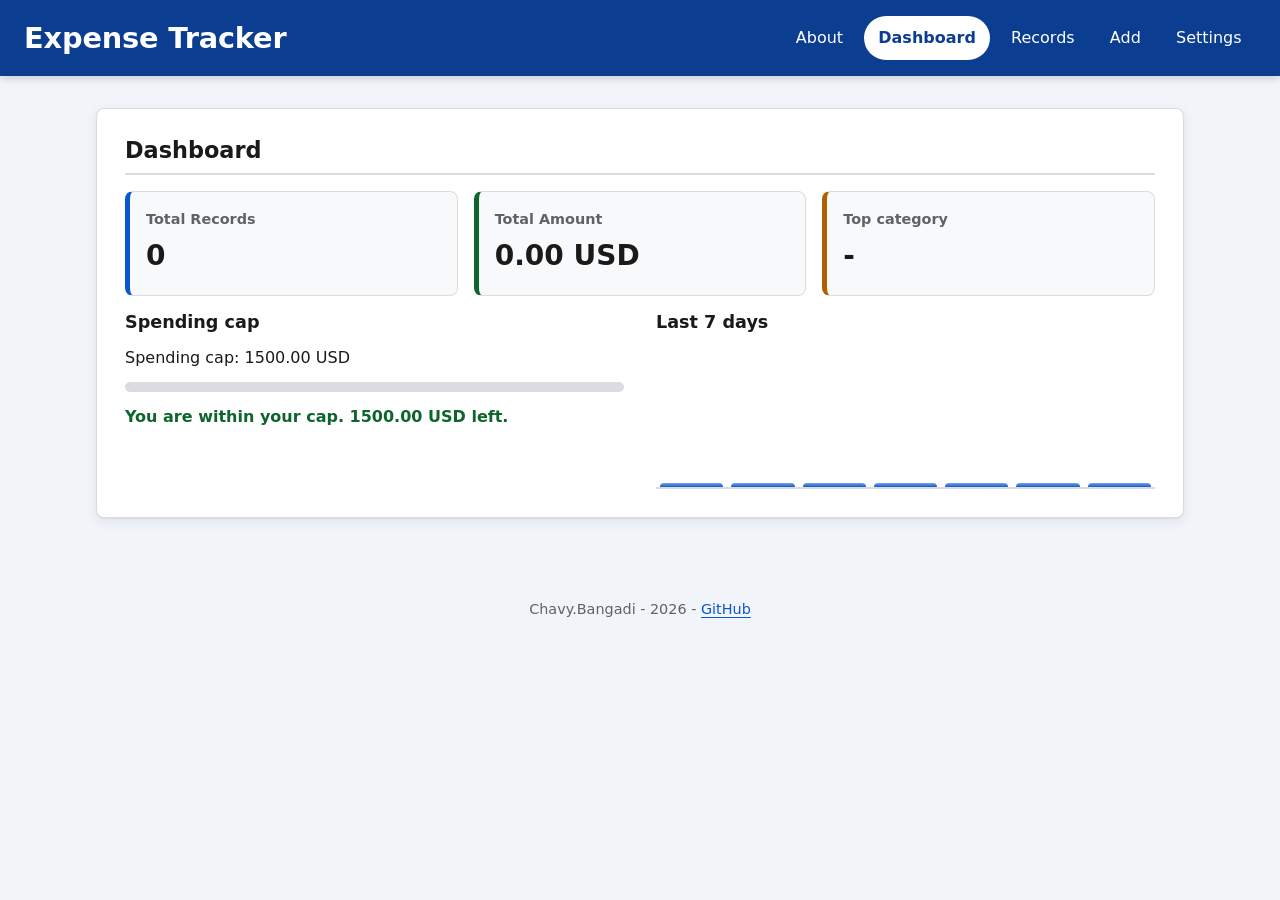
==== commit 45e1e4ec: "feat: seed data,  JSON export and validated import (M6)" ====
--- a/index.html
+++ b/index.html
@@ -89,6 +89,7 @@
                 <div class="sort-buttons" role="group" aria-labelledby="sort-label">
                     <span class="sort-label" id="sort-label">Sort by</span>
                     <button type="button" id="sort-date" aria-pressed="false">Date <span aria-hidden="true">&#8597;</span></button>
+                    <button type="button" id="sort-description" aria pressed="false">Description <span aria-hidden="true">&#8597;</span></button>
                     <button type="button" id="sort-amount" aria-pressed="false">Amount <span aria-hidden="true">&#8597;</span></button>
                 </div>    
             </div>
@@ -172,8 +173,44 @@
 
         <section id="settings" aria-labelledby="settings-heading">
             <h2 id="settings-heading" tabindex="-1">Settings</h2>
-            <p>Currency, exchange rate, spending cap, categories and import/export will be here.</p>
-        </section>
+            <div class="settings-block">
+                <h3>Backup</h3>
+                <p class="settings-help">Save your expenses to a file, restore them from one, or try the app with the sample data.</p>
+                <div class="backup-grid">
+                    <div class="backup-card">
+                        <h4>Export</h4>
+                        <p>Download all your expenses as a JSON file.</p>
+                        <button type="button" id="export-btn">Export JSON</button>
+                    </div>
+                <div class="backup-card">
+                    <h4>Import</h4>
+                    <p>Add the expenses found in a JSON file.</p>
+                    <div class="backup-control">
+                        <label for="import-file">Choose a JSON file.</label>
+                        <input type="file" id="import-file"  accept=".json,application/json">
+                    </div>
+                </div>
+                <div class="backup-card">
+                    <h4>Sample data</h4>
+                    <p>Add 12 examples expenses to try the app.</p> 
+                    <button type="button" id="seed-btn">Load sample data</button>
+                </div>
+            <div>
+                <p id="backup-status" role="status" aria-live="polite"></p>
+                <ul id="backup-errors" class="error"></ul>
+            </div>
+            <p>Currency, exchange rates and the spending cap will be here soon.</p>
+        </section>
+        <dialog id="confirm-dialog" aria-labelledby="confirm-title">
+            <form method="dialog">
+                <h2 id="confirm-title">Delete this expense?</h2>
+                <p id="confirm-text"></p>
+                <div class="actions">
+                    <button value="cancel">Cancel</button>
+                    <button value="confirm" class="btn-danger">Delete</button>
+                </div>
+            </form>
+        </dialog>
     </main>
     <footer><p>Chavy.Bangadi - 2026 - <a href="https://github.com/cbangadits-gif">GitHub</a></p></footer>
 </body>
--- a/styles/main.css
+++ b/styles/main.css
@@ -677,4 +677,56 @@
     section {
         padding: calc(var(--space) * 1.75);
     }
-} +}
+.settings-block {
+    margin-top: 1.5rem;
+    padding: 1.25rem;
+    border: 1px solid var(--border);
+    border-radius: var(--radius);
+    background: var(--surface);
+}
+.settings-block h3 { margin-top: 0;}
+.settings-help { color: var(--muted); margin: 0.25rem 0 1rem; }
+.backup-grid { display: grid; gap: 1rem }
+.backup-card {
+    display: flex;
+    flex-direction: column;
+    align-items: flex-start;
+    gap: 0.5rem;
+    padding: 1rem;
+    border: 1px solid var(--border);
+    border-radius: var(--radius);
+    background: var(--card);
+}
+
+.backup-card h4 { margin: 0; font-size: 1rem; }
+.backup-card p { margin: 0; color: var(--muted); }
+.backup-card > button,
+.backup-control { margin-top: auto; }
+.backup-control {
+    display: flex;
+    flex-direction: column;
+    gap: 0.35rem;
+    width: 100%;
+    font-size: 0.9rem;
+}
+.backup-control input[type="file"] { width: 100%; max-width: 100%; }
+
+input[type="file"]::file-selector-button {
+    margin-right: 0.75rem;
+    padding: 0.5rem 0.9rem;
+    border: 1px solid var(--border);
+    border-radius: var(--radius);
+    background: var(--surface);
+    color: var(--text);
+    font: inherit;
+    cursor: pointer;
+}
+#backup-status:empty,
+#backup-errors:empty { display: none; }
+#backup-status { margin: 1rem 0 0; font-weight: 600;}
+.backup-errors { margin: 0.5rem 0 0; padding-left: 1.25rem; }
+
+@media (min-width: 768px) {
+    .backup-grid { grid-template-columns: repeat(3, 1fr); }
+}
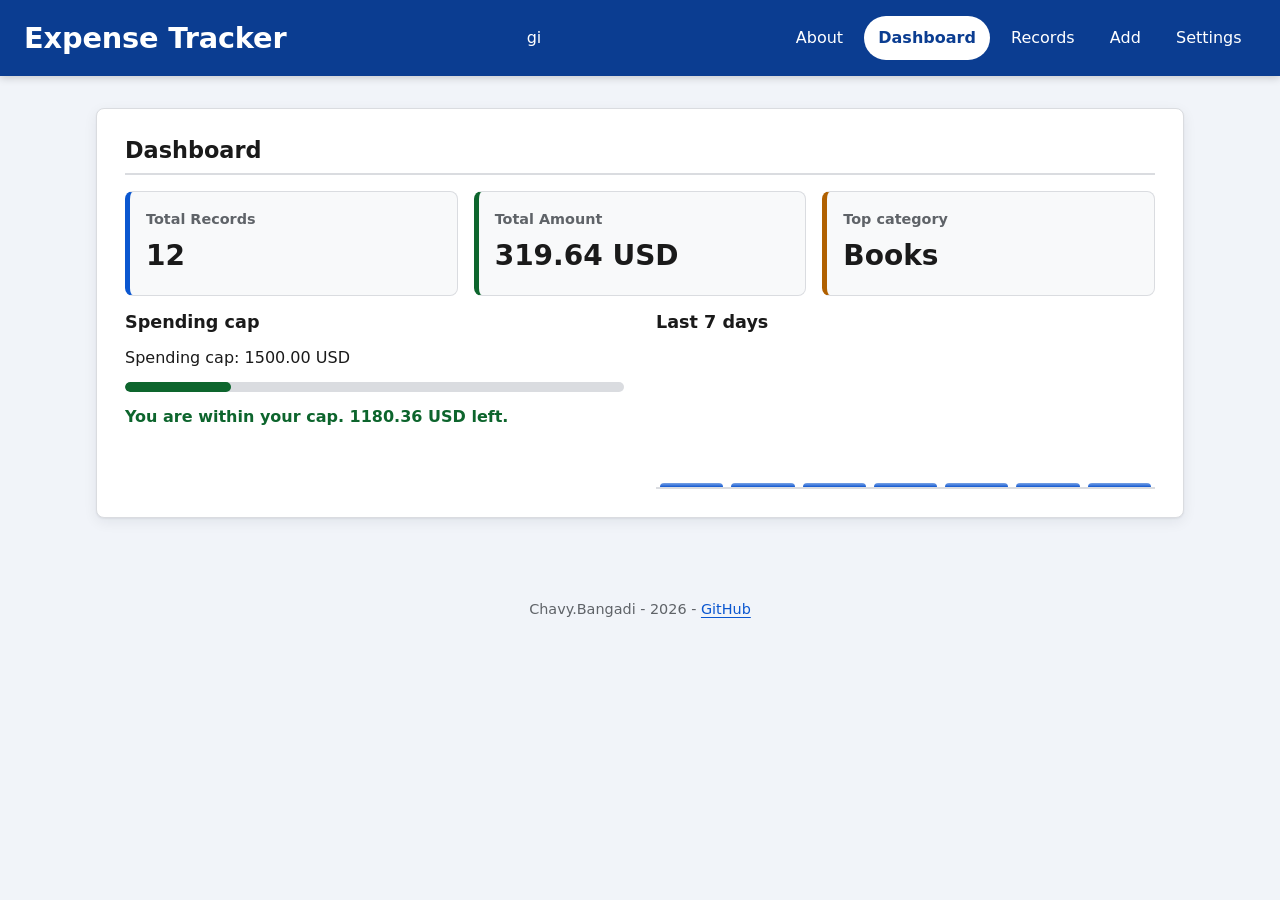
==== commit 3de65ae7: "feat: seed data, JSON backup, and settings for currencies and spending cap (M6)" ====
--- a/index.html
+++ b/index.html
@@ -1,5 +1,6 @@
 <!DOCTYPE html>
 <html lang="en">
+
 <head>
     <meta charset="UTF-8">
     <meta name="viewport" content="width=device-width, initial-scale=1.0">
@@ -7,11 +8,12 @@
     <link rel="stylesheet" href="styles/main.css">
     <script type="module" src="scripts/main.js"></script>
 </head>
+
 <body>
     <a href="#main" class="skip-link">Skip to main content</a>
-    
+
     <header>
-        <h1>Expense Tracker</h1>
+        <h1>Expense Tracker</h1>gi
         <nav aria-label="Main Navigation">
             <ul>
                 <li><a href="#about">About</a></li>
@@ -27,13 +29,18 @@
 
         <section id="about" aria-labelledby="about-heading">
             <h2 id="about-heading" tabindex="-1">About</h2>
-            <p class="lead">Expense Tracker is a small web app that helps students see where their money goes, search past expenses with regular expressions and stay under a monthly spending cap.</p>
+            <p class="lead">Expense Tracker is a small web app that helps students see where their money goes, search
+                past expenses with regular expressions and stay under a monthly spending cap.</p>
             <h3>What you can do</h3>
             <ul class="feature-grid">
-                <li><strong>Track expenses:</strong> Add, edit and delete records with a description, amount, currency, category and date</li>
-                <li><strong>Search with Regex:</strong> Type a regular expression and see matches highlighted instantly.</li>
-                <li><strong>Watch your budget:</strong> Set a spending cap and get a clear message when you get close or go over.</li>
-                <li><strong>Keep your data:</strong> Everything is saved in your browser. Import or export it as JSON at any time.</li>
+                <li><strong>Track expenses:</strong> Add, edit and delete records with a description, amount, currency,
+                    category and date</li>
+                <li><strong>Search with Regex:</strong> Type a regular expression and see matches highlighted instantly.
+                </li>
+                <li><strong>Watch your budget:</strong> Set a spending cap and get a clear message when you get close or
+                    go over.</li>
+                <li><strong>Keep your data:</strong> Everything is saved in your browser. Import or export it as JSON at
+                    any time.</li>
             </ul>
             <h3>How to use it</h3>
             <ol>
@@ -49,30 +56,51 @@
                 <li>Messages are announced to screen readers, and colors never carry meaning alone.</li>
             </ul>
             <h3>Built with</h3>
-            <p>Plain HTML, CSS and JavaScript (ES modules), no framework. Data stays on your device in <code>localStorage</code>.</p>
+            <p>Plain HTML, CSS and JavaScript (ES modules), no framework. Data stays on your device in
+                <code>localStorage</code>.
+            </p>
             <h3>Author</h3>
             <p>Chavy.Bangadi, 2026</p>
-            <p><a href="https://github.com/cbangadits-gif">GitHub</a> . <a href="mailto:c.bangadits@alustudent.com">c.bangadits@alustudent.com</a></p>
+            <p><a href="https://github.com/cbangadits-gif">GitHub</a> . <a
+                    href="mailto:c.bangadits@alustudent.com">c.bangadits@alustudent.com</a></p>
         </section>
 
         <section id="dashboard" aria-labelledby="dashboard-heading">
             <h2 id="dashboard-heading" tabindex="-1">Dashboard</h2>
             <dl>
-                <div><dt>Total Records</dt><dd id="stat-count">12</dd></div>
-                <div><dt>Total Amount</dt><dd id="stat-total">1,490.14 RWF</dd></div>
-                <div><dt>Top category</dt><dd id="stat-top">Fees</dd></div>
+                <div>
+                    <dt>Total Records</dt>
+                    <dd id="stat-count">12</dd>
+                </div>
+                <div>
+                    <dt>Total Amount</dt>
+                    <dd id="stat-total">1,490.14 RWF</dd>
+                </div>
+                <div>
+                    <dt>Top category</dt>
+                    <dd id="stat-top">Fees</dd>
+                </div>
             </dl>
             <div>
                 <h3>Spending cap</h3>
                 <p>Spending cap: <span id="budget-limit">1,500.00 RWF</span></p>
-                <div class="meter" data-state="near" aria-hidden="true"><div class="meter-fill" style="--w:99%"></div></div>
-                <p id="cap-message" role="status" aria-live="polite" class="cap-near">Careful, you are close to your cap. 9.86 RWF left.</p>
+                <div class="meter" data-state="near" aria-hidden="true">
+                    <div class="meter-fill" style="--w:99%"></div>
+                </div>
+                <p id="cap-message" role="status" aria-live="polite" class="cap-near">Careful, you are close to your
+                    cap. 9.86 RWF left.</p>
             </div>
             <div>
-            <h3>Last 7 days</h3>
-            <ol id="trend">
-                <li style="--h:30"></li><li style="--h:70"></li><li style="--h:20"></li><li style="--h:100"></li><li style="--h:45"></li><li style="--h:65"></li><li style="--h:35"></li>
-            </ol>
+                <h3>Last 7 days</h3>
+                <ol id="trend">
+                    <li style="--h:30"></li>
+                    <li style="--h:70"></li>
+                    <li style="--h:20"></li>
+                    <li style="--h:100"></li>
+                    <li style="--h:45"></li>
+                    <li style="--h:65"></li>
+                    <li style="--h:35"></li>
+                </ol>
             </div>
         </section>
 
@@ -82,51 +110,75 @@
                 <div class="search-field">
                     <label for="search">Search (regular expression)</label>
                     <div class="search-box">
-                        <input type="search" id="search" placeholder="e.g. (coffee|tea)" aria-describedby="search-status">
-                    </div>
-                </div>    
+                        <input type="search" id="search" placeholder="e.g. (coffee|tea)"
+                            aria-describedby="search-status">
+                    </div>
+                </div>
                 <label class="switch"><input type="checkbox" id="case-sensitive"> Case sensitive</label>
                 <div class="sort-buttons" role="group" aria-labelledby="sort-label">
                     <span class="sort-label" id="sort-label">Sort by</span>
-                    <button type="button" id="sort-date" aria-pressed="false">Date <span aria-hidden="true">&#8597;</span></button>
-                    <button type="button" id="sort-description" aria pressed="false">Description <span aria-hidden="true">&#8597;</span></button>
-                    <button type="button" id="sort-amount" aria-pressed="false">Amount <span aria-hidden="true">&#8597;</span></button>
-                </div>    
+                    <button type="button" id="sort-date" aria-pressed="false">Date <span
+                            aria-hidden="true">&#8597;</span></button>
+                    <button type="button" id="sort-description" aria-pressed="false">Description <span
+                            aria-hidden="true">&#8597;</span></button>
+                    <button type="button" id="sort-amount" aria-pressed="false">Amount <span
+                            aria-hidden="true">&#8597;</span></button>
+                </div>
             </div>
 
             <p id="search-status" role="status" aria-live="polite">4 results of 12</p>
 
             <table>
                 <caption class="visually-hidden">Expense records</caption>
-                <thead><tr><th scope="col">Date</th><th scope="col">Description</th><th scope="col">Category</th><th scope="col">Amount</th><th scope="col">Actions</th></tr></thead>
+                <thead>
+                    <tr>
+                        <th scope="col">Date</th>
+                        <th scope="col">Description</th>
+                        <th scope="col">Category</th>
+                        <th scope="col">Amount</th>
+                        <th scope="col">Actions</th>
+                    </tr>
+                </thead>
                 <tbody id="records-body">
                     <tr>
                         <td data-label="Date">2026-10-08</td>
                         <td data-label="Description">Lunch at cafeteria</td>
                         <td data-label="Category"><span class="chip">Food</span></td>
                         <td data-label="Amount">12.50 USD</td>
-                        <td><div class="actions"><button type="button" class="btn-small">Edit</button><button type="button" class="btn-small btn-danger">Delete</button></div></td>
+                        <td>
+                            <div class="actions"><button type="button" class="btn-small">Edit</button><button
+                                    type="button" class="btn-small btn-danger">Delete</button></div>
+                        </td>
                     </tr>
                     <tr>
                         <td data-label="Date">2026-10-07</td>
                         <td data-label="Description"><mark>Coffee</mark> with friends</td>
                         <td data-label="Category"><span class="chip">Leisure</span></td>
                         <td data-label="Amount">8.75 USD</td>
-                        <td><div class="actions"><button type="button" class="btn-small">Edit</button><button type="button" class="btn-small btn-danger">Delete</button></div></td>
+                        <td>
+                            <div class="actions"><button type="button" class="btn-small">Edit</button><button
+                                    type="button" class="btn-small btn-danger">Delete</button></div>
+                        </td>
                     </tr>
                     <tr>
                         <td data-label="Date">2026-10-06</td>
                         <td data-label="Description">Chemistry textbook</td>
                         <td data-label="Category"><span class="chip">Books</span></td>
                         <td data-label="Amount">89.99 USD</td>
-                        <td><div class="actions"><button type="button" class="btn-small">Edit</button><button type="button" class="btn-small btn-danger">Delete</button></div></td>
-                    </tr>
-                    <tr>
-                       <td data-label="Date">2026-10-05</td>
-                       <td data-label="Description">Monthly bus pass</td>
-                       <td data-label="Category"><span class="chip">Transport</span></td>
-                       <td data-label="Amount">45.00 USD</td>
-                       <td><div class="actions"><button type="button" class="btn-small">Edit</button><button type="button" class="btn-small btn-danger">Delete</button></div></td>
+                        <td>
+                            <div class="actions"><button type="button" class="btn-small">Edit</button><button
+                                    type="button" class="btn-small btn-danger">Delete</button></div>
+                        </td>
+                    </tr>
+                    <tr>
+                        <td data-label="Date">2026-10-05</td>
+                        <td data-label="Description">Monthly bus pass</td>
+                        <td data-label="Category"><span class="chip">Transport</span></td>
+                        <td data-label="Amount">45.00 USD</td>
+                        <td>
+                            <div class="actions"><button type="button" class="btn-small">Edit</button><button
+                                    type="button" class="btn-small btn-danger">Delete</button></div>
+                        </td>
                     </tr>
                 </tbody>
             </table>
@@ -135,71 +187,120 @@
 
         <section id="add" aria-labelledby="add-heading">
             <h2 id="add-heading" tabindex="-1">Add expense</h2>
-            <p class="section-intro">Record a new expense. Fields marked <span class="req" aria-hidden="true">*</span> are required.</p>
+            <p class="section-intro">Record a new expense. Fields marked <span class="req" aria-hidden="true">*</span>
+                are required.</p>
             <form id="add-form" novalidate>
                 <div class="field field-description">
                     <label for="description">Description <span class="req" aria-hidden="true">*</span></label>
-                    <input type="text" id="description" placeholder="e.g. Lunch at cafeteria" required aria-describedby="description-hint description-error">
+                    <input type="text" id="description" placeholder="e.g. Lunch at cafeteria" required
+                        aria-describedby="description-hint description-error">
                     <p class="hint" id="description-hint">Short and clear, no space at the start or the end.</p>
                     <p class="error" id="description-error" aria-live="polite"></p>
                 </div>
                 <div class="field field-amount">
                     <label for="amount">Amount <span class="req" aria-hidden="true">*</span></label>
-                    <input type="text" id="amount" inputmode="decimal" placeholder="12.45" required aria-describedby="amount-hint amount-error">
+                    <input type="text" id="amount" inputmode="decimal" placeholder="12.45" required
+                        aria-describedby="amount-hint amount-error">
                     <p class="hint" id="amount-hint">Up to 2 decimals, for example 12.50.</p>
                     <p class="error" id="amount-error" aria-live="polite"></p>
                 </div>
                 <div class="field field-currency">
                     <label for="currency">Currency</label>
-                    <select id="currency"><option>USD</option><option>EUR</option><option>RWF</option></select>
+                    <select id="currency">
+                        <option>USD</option>
+                        <option>EUR</option>
+                        <option>RWF</option>
+                    </select>
                 </div>
                 <div class="field field-category">
                     <label for="category">Category <span class="req" aria-hidden="true">*</span></label>
-                     <input type="text" id="category" placeholder="e.g. Food" required aria-describedby="category-hint category-error">
-                     <p class="hint" id="category-hint">Letters, spaces or hyphens only.</p>
-                     <p class="error" id="category-error" aria-live="polite"></p>   
+                    <input type="text" id="category" placeholder="e.g. Food" required
+                        aria-describedby="category-hint category-error">
+                    <p class="hint" id="category-hint">Letters, spaces or hyphens only.</p>
+                    <p class="error" id="category-error" aria-live="polite"></p>
                 </div>
                 <div class="field field-date">
                     <label for="date">Date <span class="req" aria-hidden="true">*</span></label>
-                    <input type="text" id="date" placeholder="2026-10-01" required aria-describedby="date-hint date-error">
+                    <input type="text" id="date" placeholder="2026-10-01" required
+                        aria-describedby="date-hint date-error">
                     <p class="hint" id="date-hint">Format YYYY-MM-DD.</p>
-                    <p class="error" id="date-error" aria-live="polite"></p>  
+                    <p class="error" id="date-error" aria-live="polite"></p>
                 </div>
                 <button type="submit">Add expense</button>
             </form>
             <p class="form-status" id="form-status" role="status" aria-live="polite"></p>
 
         </section>
-
         <section id="settings" aria-labelledby="settings-heading">
             <h2 id="settings-heading" tabindex="-1">Settings</h2>
+
             <div class="settings-block">
                 <h3>Backup</h3>
-                <p class="settings-help">Save your expenses to a file, restore them from one, or try the app with the sample data.</p>
+                <p class="settings-help">Save your expenses to a file, restore them from one, or try the app with sample
+                    data.</p>
+
                 <div class="backup-grid">
                     <div class="backup-card">
                         <h4>Export</h4>
                         <p>Download all your expenses as a JSON file.</p>
                         <button type="button" id="export-btn">Export JSON</button>
                     </div>
-                <div class="backup-card">
-                    <h4>Import</h4>
-                    <p>Add the expenses found in a JSON file.</p>
-                    <div class="backup-control">
-                        <label for="import-file">Choose a JSON file.</label>
-                        <input type="file" id="import-file"  accept=".json,application/json">
-                    </div>
-                </div>
-                <div class="backup-card">
-                    <h4>Sample data</h4>
-                    <p>Add 12 examples expenses to try the app.</p> 
-                    <button type="button" id="seed-btn">Load sample data</button>
-                </div>
-            <div>
+                    <div class="backup-card">
+                        <h4>Import</h4>
+                        <p>Add the expenses found in a JSON file.</p>
+                        <div class="backup-control">
+                            <label for="import-file">Choose a JSON file</label>
+                            <input type="file" id="import-file" accept=".json,application/json">
+                        </div>
+                    </div>
+                    <div class="backup-card">
+                        <h4>Sample data</h4>
+                        <p>Add 12 example expenses to try the app.</p>
+                        <button type="button" id="seed-btn">Load sample data</button>
+                    </div>
+                </div>
+
                 <p id="backup-status" role="status" aria-live="polite"></p>
                 <ul id="backup-errors" class="error"></ul>
             </div>
-            <p>Currency, exchange rates and the spending cap will be here soon.</p>
+
+            <div class="settings-block">
+                <h3>Currency and spending cap</h3>
+                <form id="settings-form" novalidate>
+                    <div class="field">
+                        <label for="base-currency">Base currency</label>
+                        <select id="base-currency">
+                            <option>USD</option>
+                            <option>EUR</option>
+                            <option>RWF</option>
+                        </select>
+                        <p class="hint">All totals and the cap use this currency. After changing it, enter the rates
+                            again.</p>
+                    </div>
+                    <div class="field">
+                        <label for="rate-USD">Value of 1 USD in the base currency</label>
+                        <input type="text" id="rate-USD" inputmode="decimal" aria-describedby="rate-USD-error">
+                        <p class="error" id="rate-USD-error" aria-live="polite"></p>
+                    </div>
+                    <div class="field">
+                        <label for="rate-EUR">Value of 1 EUR in the base currency</label>
+                        <input type="text" id="rate-EUR" inputmode="decimal" aria-describedby="rate-EUR-error">
+                        <p class="error" id="rate-EUR-error" aria-live="polite"></p>
+                    </div>
+                    <div class="field">
+                        <label for="rate-RWF">Value of 1 RWF in the base currency</label>
+                        <input type="text" id="rate-RWF" inputmode="decimal" aria-describedby="rate-RWF-error">
+                        <p class="error" id="rate-RWF-error" aria-live="polite"></p>
+                    </div>
+                    <div class="field">
+                        <label for="cap-input">Spending cap (in the base currency)</label>
+                        <input type="text" id="cap-input" inputmode="decimal" aria-describedby="cap-input-error">
+                        <p class="error" id="cap-input-error" aria-live="polite"></p>
+                    </div>
+                    <button type="submit">Save settings</button>
+                    <p id="settings-status" class="form-status" role="status" aria-live="polite"></p>
+                </form>
+            </div>
         </section>
         <dialog id="confirm-dialog" aria-labelledby="confirm-title">
             <form method="dialog">
@@ -212,8 +313,9 @@
             </form>
         </dialog>
     </main>
-    <footer><p>Chavy.Bangadi - 2026 - <a href="https://github.com/cbangadits-gif">GitHub</a></p></footer>
+    <footer>
+        <p>Chavy.Bangadi - 2026 - <a href="https://github.com/cbangadits-gif">GitHub</a></p>
+    </footer>
 </body>
-</html>
-
-            +
+</html>
--- a/styles/main.css
+++ b/styles/main.css
@@ -729,4 +729,6 @@
 
 @media (min-width: 768px) {
     .backup-grid { grid-template-columns: repeat(3, 1fr); }
-}+}
+#settings-form { display: grid; gap: 0.75rem; max-width: 28rem; }
+#settings-form button[type="submit"] {justify-self: start;}
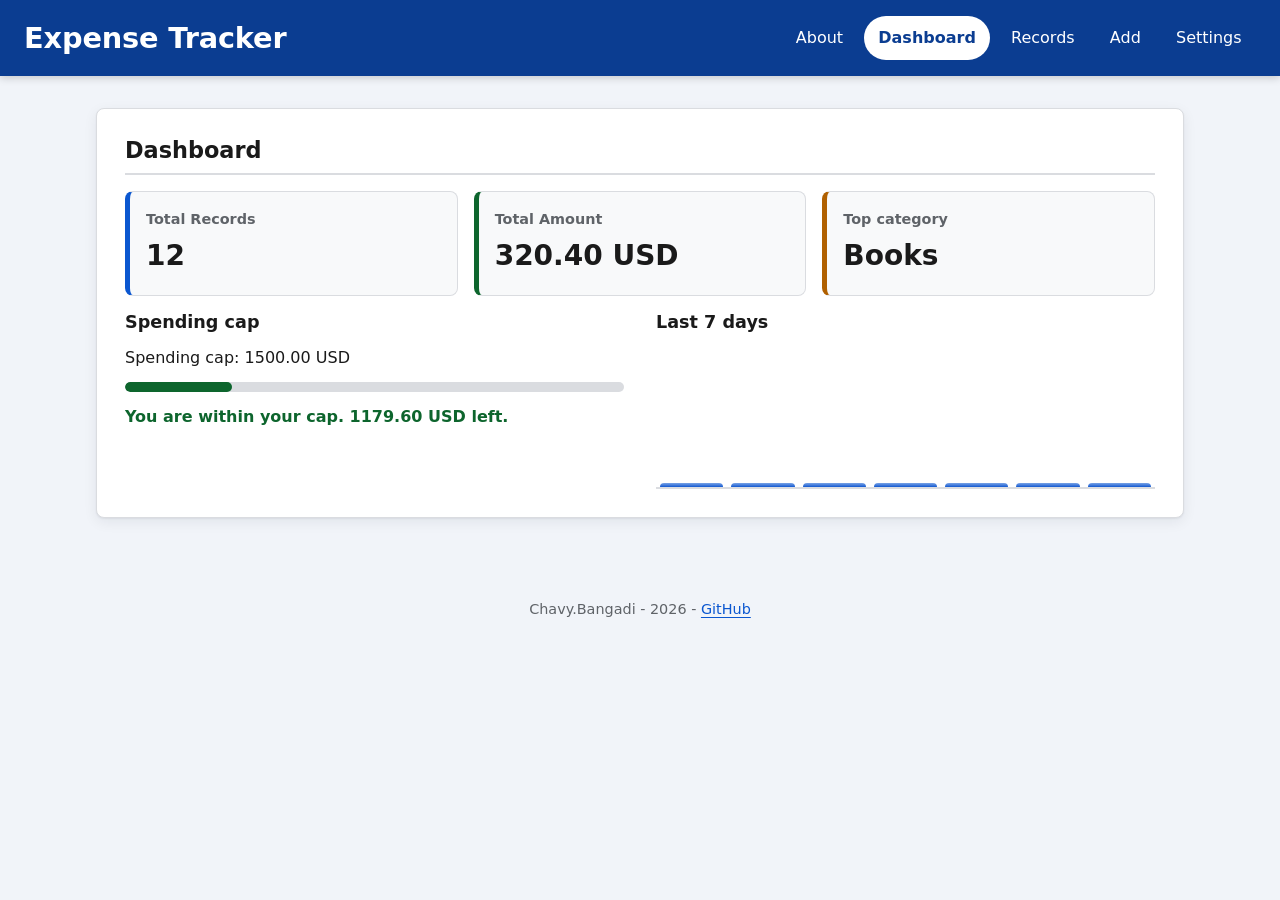
==== commit 568b86d1: ": Finalizatio (M7)" ====
--- a/index.html
+++ b/index.html
@@ -13,7 +13,7 @@
     <a href="#main" class="skip-link">Skip to main content</a>
 
     <header>
-        <h1>Expense Tracker</h1>gi
+        <h1>Expense Tracker</h1>
         <nav aria-label="Main Navigation">
             <ul>
                 <li><a href="#about">About</a></li>
